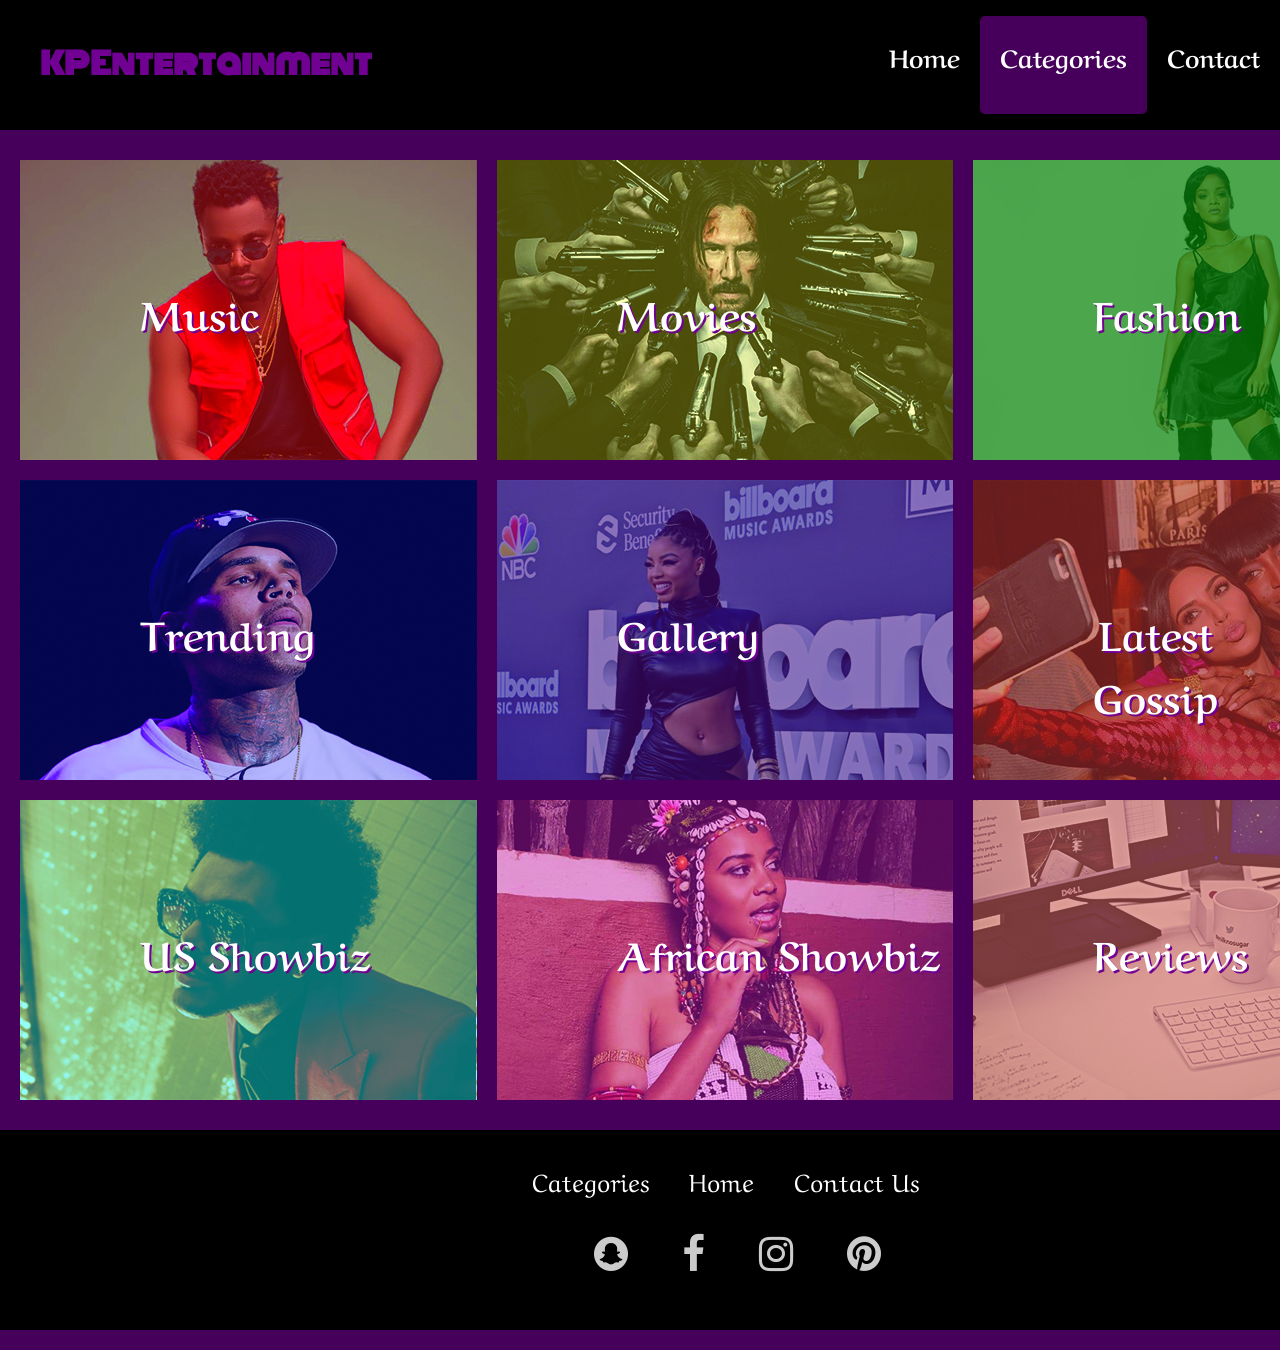
==== categories.html @ b311fa77 "codes" ====
<html lang="en">
    <head>
        <meta charset="UTF-8">
        <meta http-equiv="X-UA-Compatible" content="IE=edge">
        <meta name="viewport" content="width=device-width, initial-scale=1.0">
        <link rel="stylesheet" href="catego.css">
        <link rel="stylesheet" href="https://cdnjs.cloudflare.com/ajax/libs/font-awesome/4.7.0/css/font-awesome.min.css">
        <style>
          @import url('https://fonts.googleapis.com/css2?family=Aclonica&family=Blaka&family=Kanit&family=Montserrat+Alternates:wght@100&family=Mulish:wght@200&family=Secular+One&family=Tangerine:wght@700&display=swap');
          
    @import url('https://fonts.googleapis.com/css2?family=Aclonica&family=Blaka&family=Kanit&family=Monoton&family=Montserrat+Alternates:wght@100&family=Mulish:wght@200&family=Secular+One&family=Tangerine:wght@700&display=swap');
    @import url('https://fonts.googleapis.com/css2?family=Aref+Ruqaa&display=swap');
    
          </style>
        <title>Categories</title>
    </head>
    <body>
         <div class="topnav">
            <div class="lengthcap">
              <div class="logo"> <a href="index.html"><h3>KPEntertainment</h3></a></div>
           
            <ul>
                <a href="index.html"><li>Home</li></a>
                <a href="categories.html" class="active"><li>Categories</li></a>
                <a href="contact.html"><li>Contact</li></a>
            </ul>
        </div>
        </div>
    
        <div class="page">
       
        <div class="main">

          <div class="categories">
            <a href=""><div class="cats" style="background-image: url(image/catmusic.jpg);">
              <div class="overlay2"><h2>Music</h2></div>
              <div class="cattype">
                <div class="i" style="background-color: rgba(255, 0, 0, 0.403); height: 100%;">
                </div>
            </div>
            </div></a>

            <a href=""><div class="cats" style="background-image: url(image/catmovies.jpg);">
              <h2>Movies</h2>
              <div class="cattype">
                <div class="i" style="background-color: rgba(255, 255, 0, 0.278); height: 100%;"></div>
            </div>
            </div></a>

            <a href=""><div class="cats" style="background-image: url(image/catfashion.jpg);">
              <h2>Fashion</h2>
              <div class="cattype">
                <div class="i" style="background-color: rgba(0, 128, 0, 0.701); height: 100%;"></div>
           </div>
            </div></a> 
            
            <a href=""><div class="cats" style="background-image: url(image/catrending.jpg);">
              <h2>Trending</h2>
              <div class="cattype">
                <div class="i" style="background-color: rgba(0, 0, 255, 0.286); height: 100%;"></div>
            </div>
            </div></a>
            
            <a href=""><div class="cats" style="background-image: url(image/catgallery.jpg);">
              <h2>Gallery</h2>
              <div class="cattype">
                <div class="i" style="background-color: rgba(76, 0, 130, 0.545); height: 100%;"></div>
            </div>
            </div></a>
            
            <a href=""><div class="cats" style="background-image: url(image/catgossip.jpg);">
              <h2>Latest Gossip</h2>
              <div class="cattype">
                <div class="i" style="background-color: rgba(165, 42, 42, 0.563); height: 100%;"></div> 
            </div>
            </div></a>
             
            <a href=""><div class="cats" style="background-image: url(image/catshowbiz.jpg);">
              <h2>US Showbiz</h2>
              <div class="cattype">
                <div class="i" style="background-color: rgba(0, 255, 255, 0.415); height: 100%;"></div>
            </div>
            </div></a> 
            
            <a href=""><div class="cats" style="background-image: url(image/catafricashowbiz.jpg);">
              <h2>African Showbiz</h2>
              <div class="cattype">
                <div class="i" style="background-color: rgba(255, 0, 255, 0.315); height: 100%;"></div>
            </div>
            </div></a> 
            
            <a href=""><div class="cats" style="background-image: url(image/catreviews.jpg);">
              <h2>Reviews</h2>
              <div class="cattype">
                <div class="i" style="background-color: rgba(205, 92, 92, 0.59); height: 100%;"></div>
            </div>
            </div></a>
          </div>

              
          <div class="footer">
              
            <div class="aboutinfo">
              <a href="categories.html"><p>Categories</p></a>
              <a href="index.html"><p>Home</p></a>
              <a href="contact.html"><p>Contact Us</p></a>
            </div>
            <div class = "icons">
            
              <li>
                  <a href="https://www.snapchat.com"><i class = "fa fa-snapchat"></i>
              </li>
              <li>
                  <a href="https://www.facebook.com"><i class = "fa fa-facebook"></i></a>
              </li>
              <li>
                  <a href="https://www.instagram.com"><i class = "fa fa-instagram"></i></a>
              </li>
              <li>
                  <a href="https://www.pinterest.com"><i class = "fa fa-pinterest"></i></a>
              </li>
            
            </div>
          </div>

        </div>
            
          
        
            
            
        </div>
    </div>
    
    
    </body>
    </html>
---- catego.css ----
.page{
    margin: auto;
    width: 1450px;
    margin:none;
    
    
}


   a{
    text-decoration: none;
   }
  
   
.topnav{
    color: white;
      
   
    background-color: black;
   /*  padding: 20px; */
    align-items: center;
   /*  position: absolute; */
   font-family: 'Aref Ruqaa', serif;
   font-weight: bolder;
 
}
.lengthcap{
    margin: auto;
    display: grid;
    grid-template-columns: 2fr 1fr;
    max-width: 1450px;
}

.topnav ul{
    display: flex;

  
    text-decoration: none;
    
    
}
.topnav li{
  display: contents;
 
  font-size: 25px;
  font-family: 'Aref Ruqaa', serif;
  font-weight: bolder;

 
}
.topnav a{
  text-decoration: none;
  color: white;
 display:block;
 
  text-align: center;
  padding: 20px;
  margin: 0;
}
.topnav a.active {
background-color:#46005b;
color: white;
border-radius: 5px;
}
.topnav a:hover{
display: block;
background-color:#710193; 
color: white;
border-radius: 5px;
box-shadow: 0px 0px 13px 2px#710193; 
color: black;
}
.topnav .logo a{
display: contents;
text-align: left;

}
.topnav .logo h3:hover{
color: #710193;
}
.topnav .logo h3::after{
content:"";
width:0;
height: 3px;
background-color: #710193;
margin:0;
display: block;


}

.topnav .logo h3:hover::after {
width:330px;
transition: width 0.3s linear;

}

body{
  background-color: #46005b;
  margin: 0;
}

.topnav h3{

 margin: 40px;
 font-size: 30px;
 color:#710193;
 font-family: 'Monoton', cursive;
}


.main{
    margin-top: 20px;
    height: fit-content;
    border-width: 1px;
    margin-bottom: 20px;
    font-family: 'Aref Ruqaa', serif;
}

.categories{
  display: grid;
  grid-template-columns: 1fr 1fr 1fr;
  margin: 10px;
  
}

.cats{
   
    text-align: center;
    color: white;
 height: 300px;
 margin: 10px;

}
.cats:hover{

 opacity: 0.5;
 transition: all 300ms ease-in-out;
 height: 94%;
 
 opacity: 0.8;
}
.cats h2{
  margin: 120px;
position: absolute;
 /*  
  top: 65%;
  left: 28%; */
  font-size: 40px;
 /*  padding: 100px; */
  font-weight: bolder;
  
  -webkit-text-stroke-color: black;
  
  /* background-color: rgba(0, 0, 0, 0.27); */
  border-radius: 5px;
  text-shadow: 2px 2px #710193;
  

  
  
}
.cats .overlay2{
  position: relative;
  text-align: center;
}
.catype{
 

}

.footer{
  margin-top: 20px;
    height: 200px;
     background-color: black;
 position: relative; 

 text-align: center;

}
.aboutinfo{
  display: flex;
 
  color: white;
  font-size: 25px;
  justify-content: center;
}
.aboutinfo p{
  padding: 10px;
  margin: 10px;
  margin-top: 20px;
  

}
.aboutinfo a{
  color: white;
}
.aboutinfo a:hover{
  text-decoration: underline;
  color:#710193;  ;
}

.icons{
  display: flex;
justify-content: center;
 

 
}

.icons li{

  padding: 5px;
  margin: 10px;
  cursor: pointer;
  
  
}
.icons li i{
  font-size: 40px;
  opacity: 0.8;
  color: white;
}
.icons li i:hover{
  color:#710193; 
  
}


.overlay{
  position: absolute;
  top: 0;
  color: white;
  background-color: rgba(255, 0, 0, 0.611);
  padding: 20px;
  font-weight: bolder;
  font-size: 20px;

}



/*   .prev, .next {
    cursor: pointer;
    position: absolute;
    top: 50%;
    width: auto;
    margin-top: -22px;
    padding: 16px;
    color: white;
    font-weight: bold;
    font-size: 18px;
    transition: 0.6s ease;
    border-radius: 0 3px 3px 0;
    user-select: none;
  } */
  
  /* Position the "next button" to the right */
  .next {
    right: 0;
    border-radius: 3px 0 0 3px;
  }
  
  /* On hover, add a black background color with a little bit see-through */
  .prev:hover, .next:hover {
    background-color: rgba(0,0,0,0.8);
  }
  
  
  .text {
   color: #f2f2f2;
    font-size: 20px;
    padding: 20px;
    position: absolute;
   
    width: 95.7%;
    text-align: left;
    background-color: rgba(0, 0, 0, 0.7);
    bottom: 0; 
    
    
  }
  .text:hover{
    color:#710193;
  }
  
  

  

  
  /* Fading animation */
  .fade {
    animation-name: fade;
    animation-duration: 1.5s;
  }
  
  @keyframes fade {
    from {opacity: .4}
    to {opacity: 1}
  }
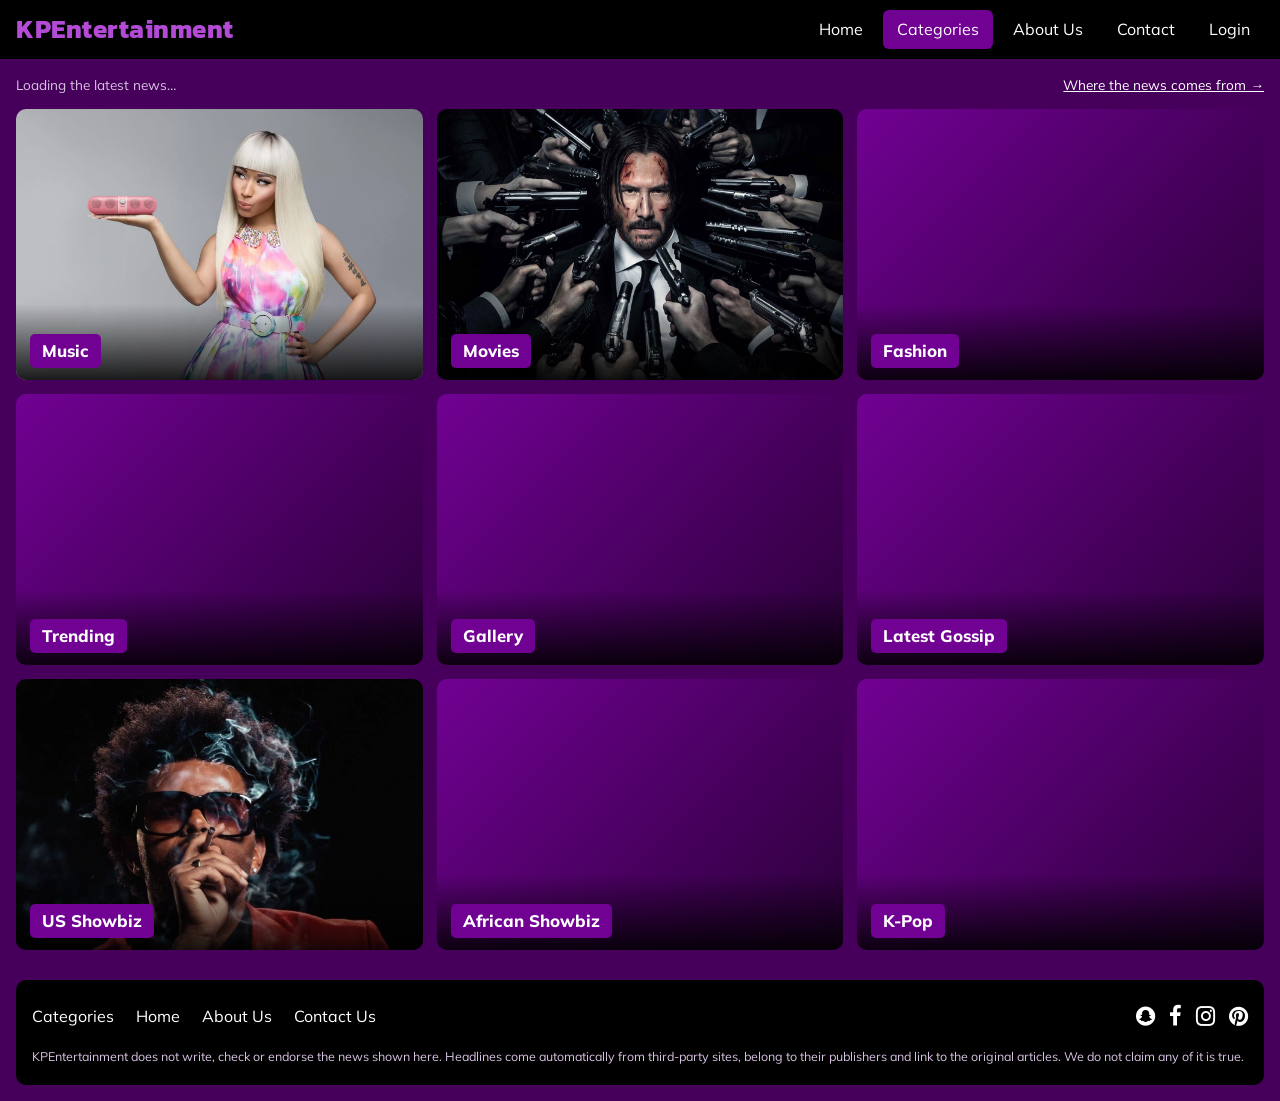
==== commit be1686b2: "Add files via upload" ====
--- a/categories.html
+++ b/categories.html
@@ -1,137 +1,57 @@
+<!DOCTYPE html>
 <html lang="en">
-    <head>
-        <meta charset="UTF-8">
-        <meta http-equiv="X-UA-Compatible" content="IE=edge">
-        <meta name="viewport" content="width=device-width, initial-scale=1.0">
-        <link rel="stylesheet" href="catego.css">
-        <link rel="stylesheet" href="https://cdnjs.cloudflare.com/ajax/libs/font-awesome/4.7.0/css/font-awesome.min.css">
-        <style>
-          @import url('https://fonts.googleapis.com/css2?family=Aclonica&family=Blaka&family=Kanit&family=Montserrat+Alternates:wght@100&family=Mulish:wght@200&family=Secular+One&family=Tangerine:wght@700&display=swap');
-          
-    @import url('https://fonts.googleapis.com/css2?family=Aclonica&family=Blaka&family=Kanit&family=Monoton&family=Montserrat+Alternates:wght@100&family=Mulish:wght@200&family=Secular+One&family=Tangerine:wght@700&display=swap');
-    @import url('https://fonts.googleapis.com/css2?family=Aref+Ruqaa&display=swap');
-    
-          </style>
-        <title>Categories</title>
-    </head>
-    <body>
-         <div class="topnav">
-            <div class="lengthcap">
-              <div class="logo"> <a href="index.html"><h3>KPEntertainment</h3></a></div>
-           
+<head>
+    <meta charset="UTF-8">
+    <meta name="viewport" content="width=device-width, initial-scale=1.0">
+    <title>Categories - KPEntertainment</title>
+    <link rel="preconnect" href="https://fonts.googleapis.com">
+    <link href="https://fonts.googleapis.com/css2?family=Kanit&family=Mulish:wght@400;700;800&display=swap" rel="stylesheet">
+    <link rel="stylesheet" href="https://cdnjs.cloudflare.com/ajax/libs/font-awesome/4.7.0/css/font-awesome.min.css">
+    <link rel="stylesheet" href="style.css">
+</head>
+<body data-page="categories">
+    <div class="topnav">
+        <div class="lengthcap">
+            <div class="logo"><a href="index.html"><h3>KPEntertainment</h3></a></div>
             <ul>
                 <a href="index.html"><li>Home</li></a>
                 <a href="categories.html" class="active"><li>Categories</li></a>
+                <a href="about.html"><li>About Us</li></a>
                 <a href="contact.html"><li>Contact</li></a>
+                <a href="login.html"><li>Login</li></a>
             </ul>
         </div>
-        </div>
-    
-        <div class="page">
-       
-        <div class="main">
+    </div>
+    <div class="page">
+        <p class="status"><span id="statusText">Loading the latest news…</span><a href="about.html">Where the news comes from &rarr;</a></p>
+        <div class="categories">
+            <a class="cats person" data-live="music" href="category.html?cat=music" data-person="Nicki Minaj" style="background-image:url('images/nicki2.jpg')"><div class="cattype"><span class="i">Music</span></div></a>
+            <a class="cats person" data-live="movies" href="category.html?cat=movies" data-person="John Wick" style="background-image:url('images/movies.jpg')"><div class="cattype"><span class="i">Movies</span></div></a>
+            <a class="cats person" data-live="fashion" href="category.html?cat=fashion" data-person="Alton Mason" data-wiki="Alton_Mason"><div class="cattype"><span class="i">Fashion</span></div></a>
+            <a class="cats person" data-live="trending" href="category.html?cat=trending" data-person="IShowSpeed" data-wiki="IShowSpeed"><div class="cattype"><span class="i">Trending</span></div></a>
+            <a class="cats person" data-live="gallery" href="category.html?cat=gallery" data-person="KATSEYE" data-wiki="Katseye"><div class="cattype"><span class="i">Gallery</span></div></a>
+            <a class="cats" data-live="gossip" href="category.html?cat=gossip"><div class="cattype"><span class="i">Latest Gossip</span></div></a>
+            <a class="cats" data-live="usshowbiz" href="category.html?cat=usshowbiz" style="background-image:url('images/usshowbiz.jpg')"><div class="cattype"><span class="i">US Showbiz</span></div></a>
+            <a class="cats person" data-live="africa" href="category.html?cat=africa" data-person="Ayra Starr" data-wiki="Ayra_Starr"><div class="cattype"><span class="i">African Showbiz</span></div></a>
+            <a class="cats person" data-live="kpop" href="category.html?cat=kpop" data-person="BLACKPINK" data-wiki="Blackpink"><div class="cattype"><span class="i">K-Pop</span></div></a>
+            </div>
 
-          <div class="categories">
-            <a href=""><div class="cats" style="background-image: url(image/catmusic.jpg);">
-              <div class="overlay2"><h2>Music</h2></div>
-              <div class="cattype">
-                <div class="i" style="background-color: rgba(255, 0, 0, 0.403); height: 100%;">
-                </div>
+        <div class="footer">
+            <div class="aboutinfo">
+                <a href="categories.html">Categories</a>
+                <a href="index.html">Home</a>
+                <a href="about.html">About Us</a>
+                <a href="contact.html">Contact Us</a>
             </div>
-            </div></a>
-
-            <a href=""><div class="cats" style="background-image: url(image/catmovies.jpg);">
-              <h2>Movies</h2>
-              <div class="cattype">
-                <div class="i" style="background-color: rgba(255, 255, 0, 0.278); height: 100%;"></div>
+            <div class="icons">
+                <a href="https://www.snapchat.com" aria-label="Snapchat"><i class="fa fa-snapchat"></i></a>
+                <a href="https://www.facebook.com" aria-label="Facebook"><i class="fa fa-facebook"></i></a>
+                <a href="https://www.instagram.com" aria-label="Instagram"><i class="fa fa-instagram"></i></a>
+                <a href="https://www.pinterest.com" aria-label="Pinterest"><i class="fa fa-pinterest"></i></a>
             </div>
-            </div></a>
-
-            <a href=""><div class="cats" style="background-image: url(image/catfashion.jpg);">
-              <h2>Fashion</h2>
-              <div class="cattype">
-                <div class="i" style="background-color: rgba(0, 128, 0, 0.701); height: 100%;"></div>
-           </div>
-            </div></a> 
-            
-            <a href=""><div class="cats" style="background-image: url(image/catrending.jpg);">
-              <h2>Trending</h2>
-              <div class="cattype">
-                <div class="i" style="background-color: rgba(0, 0, 255, 0.286); height: 100%;"></div>
-            </div>
-            </div></a>
-            
-            <a href=""><div class="cats" style="background-image: url(image/catgallery.jpg);">
-              <h2>Gallery</h2>
-              <div class="cattype">
-                <div class="i" style="background-color: rgba(76, 0, 130, 0.545); height: 100%;"></div>
-            </div>
-            </div></a>
-            
-            <a href=""><div class="cats" style="background-image: url(image/catgossip.jpg);">
-              <h2>Latest Gossip</h2>
-              <div class="cattype">
-                <div class="i" style="background-color: rgba(165, 42, 42, 0.563); height: 100%;"></div> 
-            </div>
-            </div></a>
-             
-            <a href=""><div class="cats" style="background-image: url(image/catshowbiz.jpg);">
-              <h2>US Showbiz</h2>
-              <div class="cattype">
-                <div class="i" style="background-color: rgba(0, 255, 255, 0.415); height: 100%;"></div>
-            </div>
-            </div></a> 
-            
-            <a href=""><div class="cats" style="background-image: url(image/catafricashowbiz.jpg);">
-              <h2>African Showbiz</h2>
-              <div class="cattype">
-                <div class="i" style="background-color: rgba(255, 0, 255, 0.315); height: 100%;"></div>
-            </div>
-            </div></a> 
-            
-            <a href=""><div class="cats" style="background-image: url(image/catreviews.jpg);">
-              <h2>Reviews</h2>
-              <div class="cattype">
-                <div class="i" style="background-color: rgba(205, 92, 92, 0.59); height: 100%;"></div>
-            </div>
-            </div></a>
-          </div>
-
-              
-          <div class="footer">
-              
-            <div class="aboutinfo">
-              <a href="categories.html"><p>Categories</p></a>
-              <a href="index.html"><p>Home</p></a>
-              <a href="contact.html"><p>Contact Us</p></a>
-            </div>
-            <div class = "icons">
-            
-              <li>
-                  <a href="https://www.snapchat.com"><i class = "fa fa-snapchat"></i>
-              </li>
-              <li>
-                  <a href="https://www.facebook.com"><i class = "fa fa-facebook"></i></a>
-              </li>
-              <li>
-                  <a href="https://www.instagram.com"><i class = "fa fa-instagram"></i></a>
-              </li>
-              <li>
-                  <a href="https://www.pinterest.com"><i class = "fa fa-pinterest"></i></a>
-              </li>
-            
-            </div>
-          </div>
-
-        </div>
-            
-          
-        
-            
-            
+            <p class="disclaimer">KPEntertainment does not write, check or endorse the news shown here. Headlines come automatically from third-party sites, belong to their publishers and link to the original articles. We do not claim any of it is true.</p>
         </div>
     </div>
-    
-    
-    </body>
-    </html>+    <script src="news.js"></script>
+</body>
+</html>
--- a/style.css
+++ b/style.css
@@ -0,0 +1,212 @@
+/* KPEntertainment: responsive styles for every page */
+:root {
+    --bg: #46005b; --accent: #710193; --accent2: #b44bd6; --panel: #14001c; --ink: #fff; --muted: #d9c3e3;
+    --gh: #d4a017; --ng: #1f9d55; --world: #2f7de1;
+}
+* { box-sizing: border-box; }
+html { -webkit-text-size-adjust: 100%; }
+body { margin: 0; background: var(--bg); color: var(--ink); font-family: 'Mulish', 'Segoe UI', Arial, sans-serif; line-height: 1.45; }
+img, iframe { max-width: 100%; }
+a { color: inherit; text-decoration: none; }
+h1, h2, h3, h4, p { margin: 0; }
+
+/* top bar */
+.topnav { background: #000; position: sticky; top: 0; z-index: 20; }
+.lengthcap { width: min(1450px, 100%); margin: 0 auto; padding: 10px 16px; display: flex; align-items: center; justify-content: space-between; flex-wrap: wrap; gap: 8px 20px; }
+.logo h3 { font-family: 'Kanit', 'Segoe UI', sans-serif; font-size: 1.6rem; color: var(--accent2); letter-spacing: .5px; }
+.topnav ul { list-style: none; margin: 0; padding: 0; display: flex; flex-wrap: wrap; gap: 4px 6px; }
+.topnav ul a li { padding: 8px 14px; border-radius: 6px; }
+.topnav ul a:hover li, .topnav ul a.active li { background: var(--accent); }
+
+.page { width: min(1450px, 100%); margin: 0 auto; padding: 16px; }
+.status { display: flex; flex-wrap: wrap; gap: 6px 16px; justify-content: space-between; font-size: .85rem; color: var(--muted); margin-bottom: 14px; }
+.status a { color: #fff; text-decoration: underline; }
+
+/* region chips */
+.chip { display: inline-block; font-size: .65rem; font-weight: 800; letter-spacing: .6px; padding: 2px 7px; border-radius: 20px; background: var(--world); color: #fff; vertical-align: middle; }
+.chip-gh { background: var(--gh); color: #1a1200; }
+.chip-ng { background: var(--ng); }
+.chip-us, .chip-uk, .chip-intl { background: var(--world); }
+
+/* every picture area: a coloured panel until a high-resolution picture is set */
+.pic { background: linear-gradient(135deg, #710193, #2a0038) center / cover no-repeat; }
+.no-pic .pic::after { content: '★'; display: grid; place-items: center; height: 100%; font-size: 2rem; opacity: .35; }
+
+/* home layout */
+.row1 { display: grid; grid-template-columns: 2fr 1fr; gap: 14px; }
+.hero { position: relative; aspect-ratio: 16 / 9; min-height: 220px; border-radius: 10px; overflow: hidden; background: #000; }
+.slide { position: absolute; inset: 0; opacity: 0; transition: opacity .8s; display: block; }
+.slide.is-active { opacity: 1; z-index: 1; }
+.slide .pic { position: absolute; inset: 0; }
+.slide .overlay { position: absolute; top: 12px; left: 12px; display: flex; gap: 8px; align-items: center; z-index: 2; }
+.live { background: #d90429; padding: 3px 10px; border-radius: 4px; font-size: .75rem; font-weight: 800; text-transform: uppercase; }
+.slide .text { position: absolute; left: 0; right: 0; bottom: 0; padding: 40px 18px 16px; background: linear-gradient(transparent, rgba(0,0,0,.9)); }
+.slide h3 { font-size: clamp(1.05rem, 2.4vw, 1.9rem); line-height: 1.2; }
+.slide small { color: var(--muted); }
+.dots { position: absolute; right: 12px; bottom: 12px; z-index: 3; }
+
+.side { display: grid; gap: 14px; grid-template-rows: 1fr 1fr; }
+.news1 { display: grid; grid-template-columns: 40% 1fr; background: var(--panel); border-radius: 10px; overflow: hidden; min-height: 150px; }
+.news1 .pic { min-height: 150px; }
+.news1 .down { padding: 12px; display: flex; flex-direction: column; gap: 6px; }
+.news1 .t { font-weight: 800; font-size: 1.05rem; line-height: 1.25; }
+.news1 .sum { font-size: .85rem; color: var(--muted); }
+
+.row2 { display: grid; grid-template-columns: 2fr 1fr; gap: 14px; margin-top: 14px; }
+.box3 { display: grid; grid-template-columns: repeat(3, 1fr); gap: 12px; align-content: start; }
+.box4 { background: var(--panel); border-radius: 10px; overflow: hidden; display: flex; flex-direction: column; transition: transform .2s; }
+.box4:hover, .box5:hover, .news1:hover { transform: translateY(-3px); }
+.box4 .pic { aspect-ratio: 16 / 10; }
+.box4 .down { padding: 10px 12px 12px; display: flex; flex-direction: column; gap: 6px; flex: 1; }
+.box4 .t { font-weight: 700; font-size: .95rem; line-height: 1.3; }
+.meta, .box4 small, .hero-card small { font-size: .75rem; color: var(--muted); }
+.row3 { display: grid; gap: 12px; align-content: start; }
+.box5 { background: var(--panel); border-radius: 10px; overflow: hidden; display: grid; grid-template-columns: 38% 1fr; transition: transform .2s; }
+.box5 .pic { min-height: 110px; }
+.box5 .down { padding: 10px 12px; display: flex; flex-direction: column; gap: 6px; }
+.box5 .t { font-weight: 700; font-size: .95rem; line-height: 1.3; }
+
+.panels { display: grid; grid-template-columns: repeat(auto-fit, minmax(260px, 1fr)); gap: 14px; margin-top: 22px; }
+.panel { background: var(--panel); border-radius: 10px; padding: 14px 16px; }
+.panel h2 { font-size: 1.1rem; margin-bottom: 8px; color: var(--accent2); }
+.headline-list { list-style: none; margin: 0; padding: 0; }
+.headline-list li { padding: 9px 0; border-top: 1px solid #3a1050; }
+.headline-list li:first-child { border-top: 0; }
+.headline-list a { font-weight: 700; }
+.headline-list a:hover { text-decoration: underline; }
+.headline-list p { font-size: .85rem; color: var(--muted); margin-top: 3px; }
+.headline-list .empty, .note { color: var(--muted); font-size: .9rem; }
+
+/* categories overview */
+.categories { display: grid; grid-template-columns: repeat(3, 1fr); gap: 14px; }
+.cats { position: relative; display: block; aspect-ratio: 3 / 2; border-radius: 10px; overflow: hidden; background: linear-gradient(135deg, #710193, #2a0038) center / cover no-repeat; transition: transform .2s; }
+.cats:hover { transform: scale(1.02); }
+.cats .cattype { position: absolute; left: 0; right: 0; bottom: 0; padding: 30px 14px 12px; background: linear-gradient(transparent, rgba(0,0,0,.85)); }
+.cats .i { display: inline-block; background: var(--accent); padding: 5px 12px; border-radius: 5px; font-weight: 800; font-size: 1.05rem; }
+
+/* category page */
+.cat-head { margin-bottom: 14px; }
+.cat-head h1 { font-family: 'Kanit', 'Segoe UI', sans-serif; font-size: clamp(1.6rem, 4vw, 2.4rem); }
+.cat-head p { color: var(--muted); margin-top: 4px; }
+.chips { display: flex; flex-wrap: wrap; gap: 8px; margin: 14px 0; }
+.chips button { background: var(--panel); color: #fff; border: 1px solid var(--accent); padding: 7px 14px; border-radius: 20px; cursor: pointer; font: inherit; font-size: .85rem; }
+.chips button.active, .chips button:hover { background: var(--accent); }
+.hero-card { display: block; position: relative; aspect-ratio: 21 / 9; min-height: 240px; border-radius: 10px; overflow: hidden; margin-bottom: 14px; }
+.hero-card .pic { position: absolute; inset: 0; }
+.hero-card .body { position: absolute; left: 0; right: 0; bottom: 0; padding: 50px 20px 18px; background: linear-gradient(transparent, rgba(0,0,0,.92)); display: flex; flex-direction: column; gap: 6px; }
+.hero-card h2 { font-size: clamp(1.1rem, 2.6vw, 2rem); line-height: 1.2; }
+.hero-card p { color: var(--muted); font-size: .95rem; max-width: 70ch; }
+.grid { display: grid; grid-template-columns: repeat(auto-fill, minmax(230px, 1fr)); gap: 12px; }
+.more h2 { margin: 24px 0 8px; font-size: 1.2rem; }
+.more .panel { padding: 8px 16px; }
+
+/* sources and about */
+.sources { display: grid; grid-template-columns: repeat(auto-fill, minmax(260px, 1fr)); gap: 12px; margin-top: 12px; }
+.source-card { background: var(--panel); border-radius: 10px; padding: 14px 16px; display: flex; flex-direction: column; gap: 8px; }
+.source-card h3 { font-size: 1.05rem; }
+.source-card p { font-size: .85rem; color: var(--muted); flex: 1; }
+.visit { color: var(--accent2); font-weight: 700; }
+.badge { font-size: .65rem; margin-left: 8px; padding: 2px 7px; border-radius: 10px; vertical-align: middle; }
+.badge.ok { background: #1f9d55; }
+.badge.fail { background: #8a1c1c; }
+.prose { background: var(--panel); border-radius: 10px; padding: 18px 20px; max-width: 80ch; margin-bottom: 14px; }
+.prose h2 { margin-bottom: 8px; color: var(--accent2); }
+.prose p + p { margin-top: 8px; }
+
+/* contact */
+.maincontact { background: var(--panel); border-radius: 10px; padding: 20px; }
+.contactheading h2 { margin-bottom: 14px; }
+.Contact { display: grid; grid-template-columns: 1fr 1fr; gap: 24px; }
+form input, form textarea, form button { font: inherit; max-width: 100%; }
+.Contact input[type=text], .Contact input[type=email], .Contact input[type=number], .Contact textarea { width: 100%; padding: 14px; margin-bottom: 12px; border-radius: 6px; border: 0; }
+.Contact input[type=submit], .signup button, .signup-link { background: var(--accent); color: #fff; border: 0; padding: 12px 22px; border-radius: 6px; cursor: pointer; }
+.address iframe { width: 100%; height: 300px; border: 0; border-radius: 8px; margin: 10px 0; }
+.address p { margin-top: 4px; }
+#outcome, #result { margin-top: 12px; color: var(--muted); }
+
+/* login */
+.aboutus { text-align: center; padding: 10px 0 30px; }
+.aboutus h2 { margin-bottom: 16px; font-family: 'Kanit', sans-serif; }
+.signup { width: min(400px, 100%); margin: 0 auto; background: var(--panel); border-radius: 10px; padding: 22px; text-align: left; }
+.avatar { text-align: center; margin-bottom: 14px; }
+.avatar img { width: 120px; height: 120px; object-fit: cover; border-radius: 50%; }
+.signup label { display: block; margin-top: 10px; }
+.signup input { width: 100%; padding: 12px; border-radius: 6px; border: 0; margin-top: 4px; }
+.signup button { margin-top: 14px; width: 100%; }
+.signup-link { display: block; text-align: center; margin-top: 10px; }
+
+/* footer */
+.footer { margin-top: 30px; padding: 20px 16px; background: #000; border-radius: 10px; display: flex; flex-wrap: wrap; gap: 14px 30px; justify-content: space-between; align-items: center; }
+.aboutinfo { display: flex; flex-wrap: wrap; gap: 8px 22px; }
+.aboutinfo a:hover { color: var(--accent2); }
+.icons { display: flex; gap: 14px; list-style: none; font-size: 1.4rem; }
+.icons li { list-style: none; }
+.disclaimer { flex-basis: 100%; font-size: .78rem; color: var(--muted); }
+
+/* tablets */
+@media (max-width: 1000px) {
+    .row1, .row2 { grid-template-columns: 1fr; }
+    .side { grid-template-rows: none; grid-template-columns: 1fr 1fr; }
+    .row3 { grid-template-columns: repeat(3, 1fr); }
+    .box3 { grid-template-columns: repeat(3, 1fr); }
+    .box5 { grid-template-columns: 1fr; }
+    .box5 .pic { aspect-ratio: 16 / 10; }
+    .categories { grid-template-columns: repeat(2, 1fr); }
+}
+/* phones */
+@media (max-width: 800px) {
+    .Contact { grid-template-columns: 1fr; }
+    .row3 { grid-template-columns: 1fr; }
+    .box5 { grid-template-columns: 38% 1fr; }
+    .box5 .pic { aspect-ratio: auto; }
+    .box3 { grid-template-columns: repeat(2, 1fr); }
+}
+@media (max-width: 600px) {
+    .side { grid-template-columns: 1fr; }
+    .news1 { grid-template-columns: 34% 1fr; }
+    .hero { aspect-ratio: 4 / 3; }
+    .hero-card { aspect-ratio: 4 / 3; }
+    .grid { grid-template-columns: repeat(auto-fill, minmax(150px, 1fr)); }
+}
+@media (max-width: 480px) {
+    .page { padding: 10px; }
+    .categories { grid-template-columns: 1fr; }
+    .topnav ul { width: 100%; justify-content: space-between; }
+    .topnav ul a li { padding: 8px 10px; }
+    .logo h3 { font-size: 1.3rem; }
+    .grid, .box3 { grid-template-columns: 1fr 1fr; gap: 8px; }
+    .box4 .t { font-size: .85rem; }
+}
+
+/* about us */
+.about-title { font-family: 'Kanit', sans-serif; margin-bottom: 14px; }
+.about-layout { display: grid; grid-template-columns: minmax(260px, 360px) 1fr; gap: 24px; align-items: start; }
+.about-side .prose { max-width: none; }
+.src-title { margin: 18px 0 8px; font-size: 1.2rem; color: var(--accent2); }
+.sources-text { list-style: none; margin: 0; padding: 0; font-size: .9rem; color: var(--muted); }
+.sources-text li { padding: 5px 0; }
+.sources-text a { color: #fff; font-weight: 700; text-decoration: underline; }
+.artists-wrap h2 { margin-bottom: 4px; }
+.artists-note { font-size: .85rem; color: var(--muted); margin-bottom: 12px; }
+.artist-grid { position: relative; width: min(100%, calc((100vh - 230px) * 3 / 4)); width: min(100%, calc((100svh - 230px) * 3 / 4)); min-width: 240px; aspect-ratio: 3 / 4; margin: 0 auto; background: var(--panel); border-radius: 12px; overflow: hidden; display: flex; align-items: center; justify-content: center; text-align: center; color: var(--muted); }
+.artist-slide { position: absolute; inset: 0; opacity: 0; transition: opacity 1.2s ease-in-out; }
+.artist-slide.is-on { opacity: 1; }
+.artist-slide img { width: 100%; height: 100%; object-fit: cover; object-position: center top; display: block; }
+.artist-rank { position: absolute; top: 14px; left: 14px; background: var(--accent); color: #fff; font-family: 'Kanit', sans-serif; font-size: 1.6rem; padding: 4px 14px; border-radius: 10px; box-shadow: 0 2px 10px rgba(0,0,0,.5); }
+.artist-cap { position: absolute; left: 0; right: 0; bottom: 0; padding: 60px 18px 16px; background: linear-gradient(transparent, rgba(0,0,0,.92)); text-align: left; display: flex; flex-direction: column; gap: 2px; }
+.artist-cap strong { font-family: 'Kanit', sans-serif; font-size: clamp(1.3rem, 3vw, 2rem); line-height: 1.15; }
+.artist-cap span { font-size: .85rem; color: var(--muted); }
+.artist-songs { font-size: .72rem; color: var(--accent2); text-decoration: underline; margin-top: 4px; }
+@media (max-width: 820px) { .about-layout { grid-template-columns: 1fr; } }
+@media (prefers-reduced-motion: reduce) { .artist-slide { transition: none; } }
+
+.about-disclaimer { max-width: none; margin-top: 24px; }
+
+/* main slideshow previous / next buttons */
+.hero-nav { position: absolute; top: 50%; transform: translateY(-50%); z-index: 5; width: 30px; height: 30px; padding: 0; border: 0; border-radius: 50%; background: rgba(0,0,0,.55); color: #fff; font-size: 14px; line-height: 30px; text-align: center; cursor: pointer; }
+.hero-nav:hover, .hero-nav:focus-visible { background: var(--accent); }
+.hero-prev { left: 10px; }
+.hero-next { right: 10px; }
+
+/* category tiles with a chosen person: keep faces in view */
+.cats.person { background-position: center 20%; background-size: cover; }
